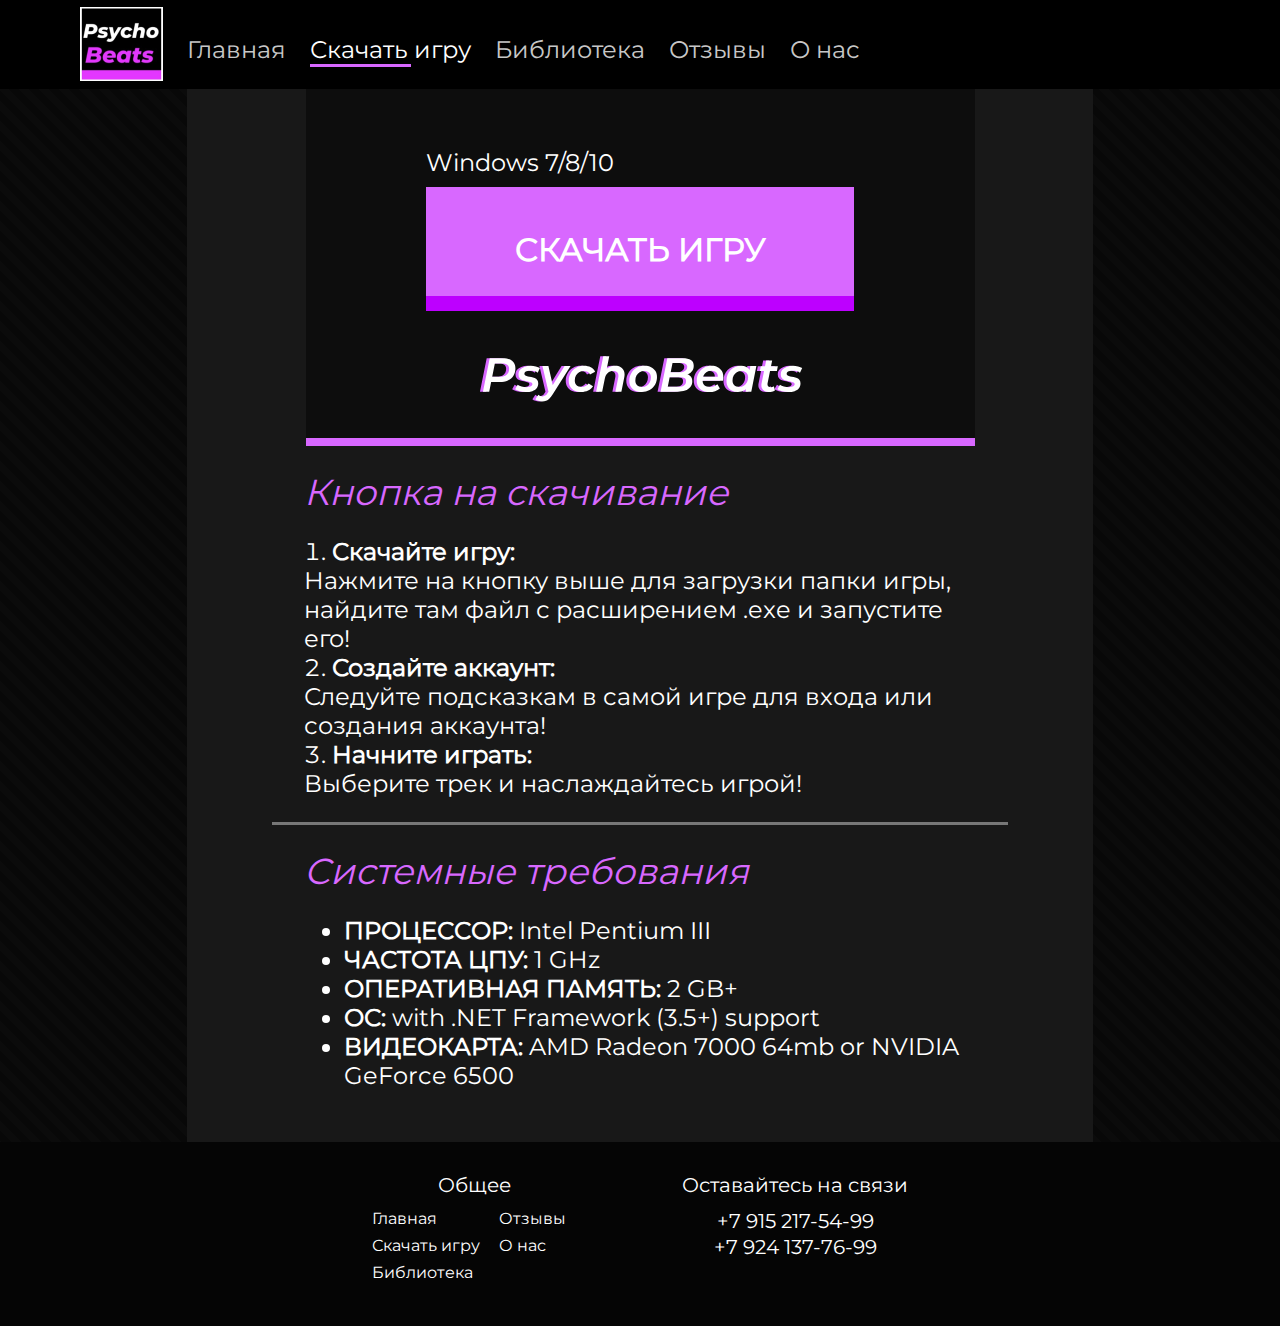
==== index_download.html @ efc1d3e2 "fix 0.1" ====
<!DOCTYPE html>
<html lang="ru">

<head>
    <meta charset="UTF-8">
    <meta name="viewport" content="width=device-width, initial-scale=1.0">
    <title>PsychoBeats</title>
    <link rel="stylesheet" href="style.css">
</head>

<body>
    <div class="header">
        <div class="header__box1">
            <div class="header__logo">
                <img src="img/logo.png">
            </div>
            <div class="header__box2">
                <a href="#" class="header__a-passive">Главная</a>
                <div class="header__a-box-active">
                    <a href="#" class="header__a-active">Скачать игру</a>
                    <div class="header__a-line"></div>
                </div>
                <a href="#" class="header__a-passive">Библиотека</a>
                <a href="#" class="header__a-passive">Отзывы</a>
                <a href="#" class="header__a-passive">О нас</a>
            </div>

        </div>
    </div>
    <div class="main">
        <div class="main__download">
            <div class="main__download-box">
                <p>Windows 7/8/10</p>
                <div class="main__download-btn">
                    <p>СКАЧАТЬ ИГРУ</p>
                    <div class="main__btn-box"></div>
                </div>
            </div>
            <img src="img/PsychoBeats-logo.svg">
            <div class="main__logo-box2"></div>
        </div>
        <div class="main__text-block">
            <h1>Кнопка на скачивание</h1>
            <ol>
                <li><span>Скачайте игру:</span></li>
                Нажмите на кнопку выше для загрузки папки игры, найдите там файл с расширением .exe и запустите его!
                <li><span>Создайте аккаунт:</span></li>
                Следуйте подсказкам в самой игре для входа или создания аккаунта!
                <li><span>Начните играть:</span></li>
                Выберите трек и наслаждайтесь игрой!
            </ol>
        </div>
        <div class="main__spacer"></div>
        <div class="main__text-block">
            <h1>Системные требования</h1>
            <ul>
                <li><span>ПРОЦЕССОР:</span> Intel Pentium III</li>
                <li><span>ЧАСТОТА ЦПУ:</span> 1 GHz</li>
                <li><span>ОПЕРАТИВНАЯ ПАМЯТЬ:</span> 2 GB+</li>
                <li><span>ОС:</span> with .NET Framework (3.5+) support</li>
                <li><span>ВИДЕОКАРТА:</span> AMD Radeon 7000 64mb or NVIDIA GeForce 6500</li>
            </ul>
        </div>
        <div class="main__botter"></div>
    </div>
    <div class="footer">
        <div class="footer__box">
            <h1>Общее</h1>
            <div class="footer__main">
                <a class="footer__a">Главная</a>
                <a class="footer__a">Скачать игру</a>
                <a class="footer__a">Библиотека</a>
                <a class="footer__a">Отзывы</a>
                <a class="footer__a">О нас</a>
            </div>
        </div>
        <div class="footer__box">
            <h1>Оставайтесь на связи</h1>
            <div class="footer__phone">
                <a class="footer__a-phone" href="tel:89152175499">+7 915 217-54-99</a>
                <a class="footer__a-phone" href="tel:89241377699">+7 924 137-76-99</a>
            </div>
        </div>
    </div>
    </div>
</body>

</html>
---- style.css ----
@font-face {
    font-family: "Montserrat";
    src: url("fonts/Montserrat-Regular.ttf");
}

@keyframes move-it {
    0% {
        background-position: initial;
    }

    100% {
        background-position: 100px 0px;
    }
}

.header {
    margin: 0;
    height: 89px;
    width: 100%;
    background-color: #000;
}

body {
    margin: 0 auto;
    font-family: "Montserrat";
    background: repeating-linear-gradient(45deg,
            #080808,
            #080808 5%,
            #0B0B0B 5%,
            #0B0B0B 10%);
    background-size: 100px 100px;
    animation: move-it 2s linear infinite;
}

.header__box1 {
    margin: 0 auto;
    width: 1121px;
    height: 74px;
    display: flex;
    align-self: center;
    flex-direction: row;
    gap: 24px;
    padding-top: 7px;
}

.header__box2 {
    width: 905px;
    height: 33px;
    margin-top: 28px;
    display: flex;
    gap: 24px;
}

.header__a-active {
    color: #FFF;
    font-size: 24px;
    font-style: normal;
    font-weight: 500;
    line-height: normal;
    text-decoration-line: none;
}

.header__a-passive {
    color: rgba(255, 255, 255, 0.80);
    font-size: 24px;
    font-style: normal;
    font-weight: 500;
    line-height: normal;
    text-decoration-line: none;
}

.header__a-box-active {
    display: flex;
    flex-direction: column;
}

.header__a-line {
    width: 101px;
    height: 3px;
    background-color: #D868FF;
}

.main {
    margin: 0 auto;
    width: 906px;
    background-color: #181818;
    display: flex;
    flex-direction: column;
    align-items: center;
    gap: 24px;
}

.main__gameplay {
    width: 906px;
    height: 510px;
    background-color: black;
    background-image: linear-gradient(rgba(0, 0, 0, 0.62),
            rgba(0, 0, 0, 0.62)), url("img/gameplay.png");
    display: flex;
    flex-direction: column;
    justify-content: space-between;
    align-items: center;
}

.main__gameplay img {
    padding-top: 197px;
}

.main__logo-box {
    width: 906px;
    height: 11px;
    background-color: #D868FF;
}

.main__logo-box2 {
    width: 669px;
    height: 8px;
    background-color: #D868FF;
}

.main__text-block h1 {
    margin: 0;
    color: #D868FF;
    font-size: 36px;
    font-style: italic;
    font-weight: 500;
    line-height: normal;
}

.main__text-block p,
ul,
ol {
    margin: 0;
    color: #FFF;
    font-size: 24px;
    font-style: normal;
    font-weight: 500;
    line-height: normal;
}


.main__text-block {
    width: 673px;
    margin: 0 auto;
    display: flex;
    flex-direction: column;
    gap: 23px;
}

.main__text-block ol {
    list-style-position: inside;
    padding: 0;
}

.main__text-block p span {
    margin: 0;
    color: #FFF;
    font-size: 24px;
    font-style: normal;
    font-weight: 600;
    line-height: normal;
}

.main__text-block li span {
    margin: 0;
    color: #FFF;
    font-size: 24px;
    font-style: normal;
    font-weight: 600;
    line-height: normal;
}

.main__text-block p span1 {
    margin: 0;
    color: #FFF;
    font-size: 24px;
    font-style: italic;
    font-weight: 500;
    line-height: normal;
}

.main__spacer {
    width: 736px;
    height: 3px;
    background-color: #777;
}

.main__bubble-boxes {
    margin: 0 auto;
    width: 736px;
    height: 221px;
    display: flex;
    flex-direction: row;
    justify-content: space-between;
    margin-bottom: 52px;
}

.main__download {
    width: 669px;
    height: 357px;
    background-color: rgba(0, 0, 0, 0.44);
    display: flex;
    flex-direction: column;
    gap: 34px;
    align-items: center;
    justify-content: end;
}

.main__download p {
    color: #FFF;
    font-size: 24px;
    font-style: normal;
    font-weight: 500;
    line-height: normal;
    margin: 0;
    margin-bottom: 10px;
}

.main__download img {
    width: 325px;
    height: 59px;
}

.main__btn-box {
    width: 428px;
    height: 15px;
    background-color: #BD00FF;
}

.main__download-btn {
    width: 428px;
    height: 124px;
    background-color: #D868FF;
    display: flex;
    flex-direction: column;
    align-items: center;
    justify-content: space-between;
}

.main__download-btn p {
    margin: 0;
    margin-top: 43px;
    color: #FFF;
    font-size: 32px;
    font-style: normal;
    font-weight: 700;
    line-height: normal;
}

.footer {
    width: 100%;
    height: 184px;
    background-color: #050505;
    margin: 0 auto;
    display: flex;
    flex-direction: row;
    justify-content: center;
    gap: 105px;
}

.main__botter {
    margin-bottom: 28px;
}

.footer__box h1 {
    margin: 0;
    color: #FFF;
    text-align: center;
    font-size: 20px;
    font-style: normal;
    font-weight: 500;
    line-height: normal;
    margin-bottom: 12px;
}

.footer__box {
    margin-top: 31px;
}

.footer__main {
    width: 205px;
    height: 76px;
    display: flex;
    flex-direction: column;
    flex-wrap: wrap;
    gap: 8px;
}

.footer__main a {
    color: #FFF;
    text-align: left;
    font-size: 16px;
    font-style: normal;
    font-weight: 500;
    line-height: normal;
}

.footer__phone a {
    color: #FFF;
    text-align: center;
    font-size: 20px;
    font-style: normal;
    font-weight: 500;
    line-height: normal;
    text-decoration-line: none;
}

.footer__phone {
    display: flex;
    flex-direction: column;
    gap: 2px;
}
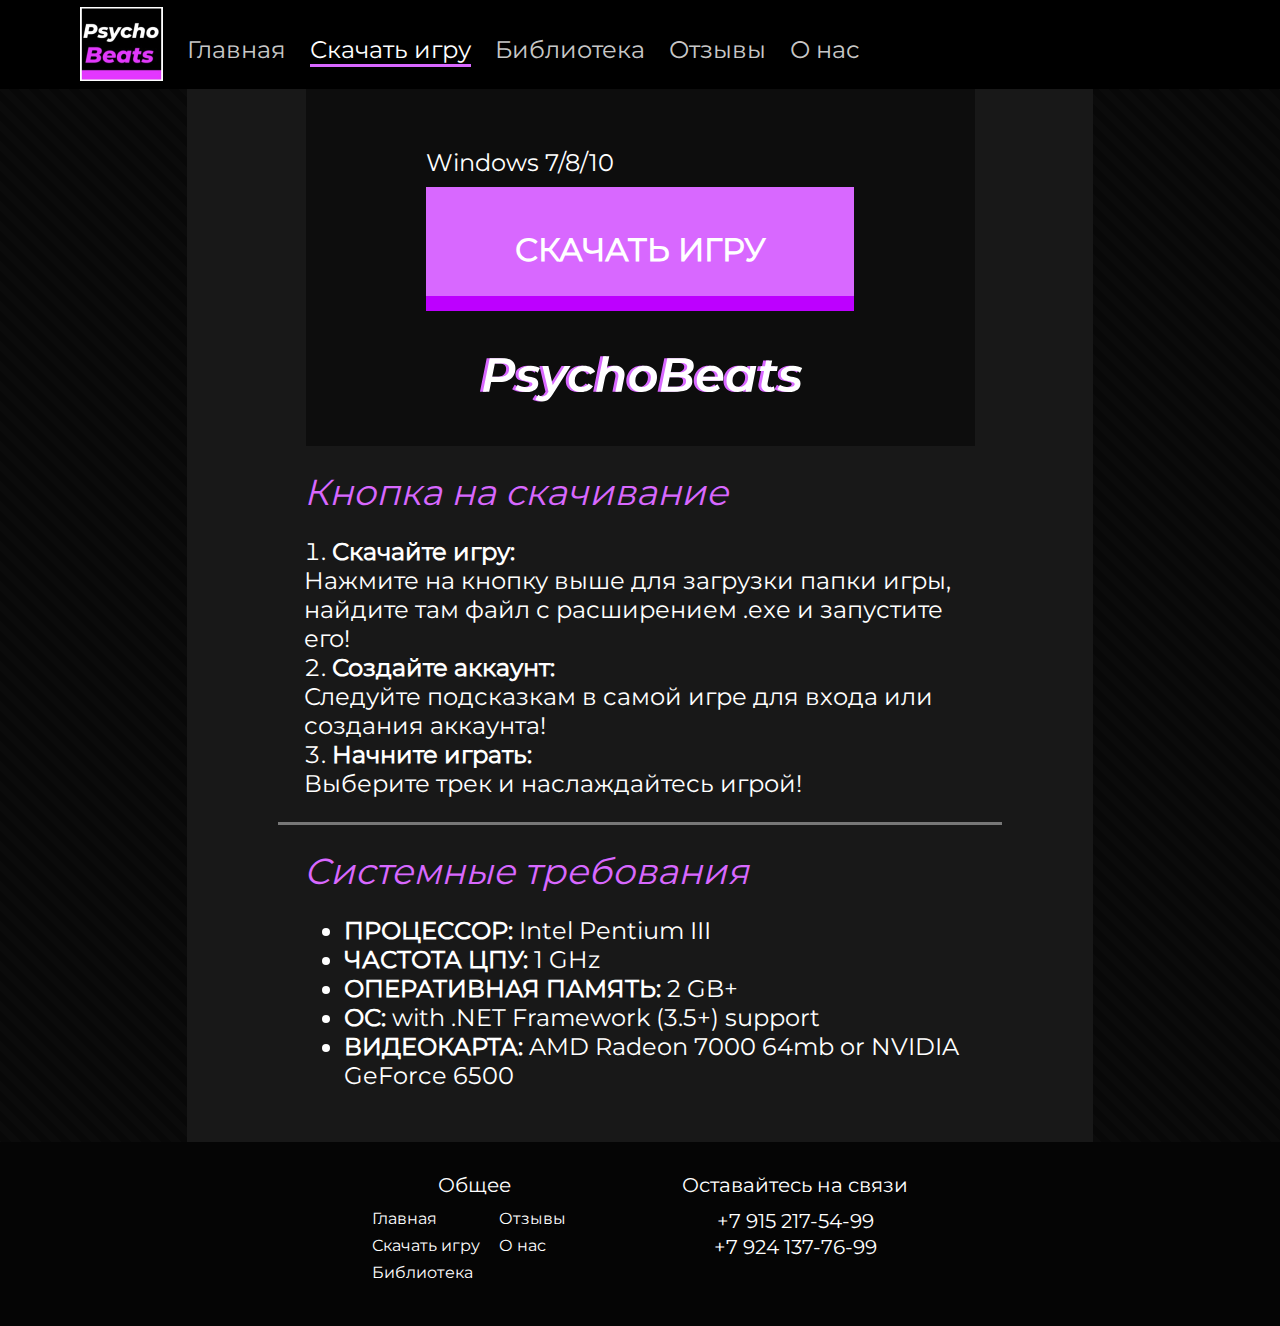
==== commit c3383774: "бутер добален" ====
--- a/index_download.html
+++ b/index_download.html
@@ -15,14 +15,14 @@
                 <img src="img/logo.png">
             </div>
             <div class="header__box2">
-                <a href="#" class="header__a-passive">Главная</a>
+                <a href="/" class="header__a-passive">Главная</a>
                 <div class="header__a-box-active">
-                    <a href="#" class="header__a-active">Скачать игру</a>
+                    <a href="index_download.html" class="header__a-active">Скачать игру</a>
                     <div class="header__a-line"></div>
                 </div>
-                <a href="#" class="header__a-passive">Библиотека</a>
-                <a href="#" class="header__a-passive">Отзывы</a>
-                <a href="#" class="header__a-passive">О нас</a>
+                <a href="index_library.html" class="header__a-passive">Библиотека</a>
+                <a href="index_review.html" class="header__a-passive">Отзывы</a>
+                <a href="index_we.html" class="header__a-passive">О нас</a>
             </div>
 
         </div>
--- a/style.css
+++ b/style.css
@@ -18,6 +18,10 @@
     height: 89px;
     width: 100%;
     background-color: #000;
+}
+
+.navbar {
+    display: none;
 }
 
 body {
@@ -34,7 +38,7 @@
 
 .header__box1 {
     margin: 0 auto;
-    width: 1121px;
+    max-width: 1121px;
     height: 74px;
     display: flex;
     align-self: center;
@@ -44,7 +48,7 @@
 }
 
 .header__box2 {
-    width: 905px;
+    max-width: 905px;
     height: 33px;
     margin-top: 28px;
     display: flex;
@@ -75,14 +79,14 @@
 }
 
 .header__a-line {
-    width: 101px;
+    width: 100%;
     height: 3px;
     background-color: #D868FF;
 }
 
 .main {
     margin: 0 auto;
-    width: 906px;
+    max-width: 906px;
     background-color: #181818;
     display: flex;
     flex-direction: column;
@@ -91,7 +95,7 @@
 }
 
 .main__gameplay {
-    width: 906px;
+    width: 100%;
     height: 510px;
     background-color: black;
     background-image: linear-gradient(rgba(0, 0, 0, 0.62),
@@ -100,21 +104,35 @@
     flex-direction: column;
     justify-content: space-between;
     align-items: center;
-}
-
-.main__gameplay img {
-    padding-top: 197px;
+    object-fit: cover;
+    background-repeat: no-repeat;
+    background-position: center center;
+    /*background-size: contain;*/
+
+}
+
+.main__img {
+    width: 100%;
+    height: 100%;
+    display: flex;
+    justify-content: center;
+    align-items: center;
+    align-content: center;
+}
+
+.main__img img {
+    width: 70%;
 }
 
 .main__logo-box {
-    width: 906px;
+    width: 100%;
     height: 11px;
     background-color: #D868FF;
 }
 
 .main__logo-box2 {
-    width: 669px;
-    height: 8px;
+    max-width: 669px;
+    min-height: 8px;
     background-color: #D868FF;
 }
 
@@ -140,7 +158,7 @@
 
 
 .main__text-block {
-    width: 673px;
+    max-width: 673px;
     margin: 0 auto;
     display: flex;
     flex-direction: column;
@@ -180,19 +198,19 @@
 }
 
 .main__spacer {
-    width: 736px;
+    width: 80%;
     height: 3px;
     background-color: #777;
 }
 
 .main__bubble-boxes {
     margin: 0 auto;
-    width: 736px;
-    height: 221px;
+    max-width: 736px;
     display: flex;
     flex-direction: row;
-    justify-content: space-between;
     margin-bottom: 52px;
+    gap: 37px;
+    flex-wrap: wrap;
 }
 
 .main__download {
@@ -249,7 +267,7 @@
 
 .footer {
     width: 100%;
-    height: 184px;
+    min-height: 184px;
     background-color: #050505;
     margin: 0 auto;
     display: flex;
@@ -293,6 +311,7 @@
     font-style: normal;
     font-weight: 500;
     line-height: normal;
+    text-decoration-line: none;
 }
 
 .footer__phone a {
@@ -309,4 +328,108 @@
     display: flex;
     flex-direction: column;
     gap: 2px;
+}
+
+.main__botter {
+    margin-bottom: 28px;
+}
+
+/*Стили для отзывов*/
+.main__review {
+    margin: 0;
+    width: 666px;
+    height: 258px;
+    background: rgba(0, 0, 0, 0.50);
+}
+
+.main__review-container {
+    display: flex;
+    flex-direction: row;
+    justify-content: space-between;
+    margin-left: 41px;
+    margin-top: 27px;
+    margin-right: 47px;
+    margin-bottom: 35px;
+}
+
+.main__review-foto {
+    display: flex;
+    flex-direction: column;
+    align-items: center;
+    gap: 19px;
+
+}
+
+.main__review-foto p {
+    color: #FFF;
+    text-align: center;
+    font-size: 20px;
+    font-style: normal;
+    font-weight: 600;
+    line-height: normal;
+}
+
+.main__review-foto img {
+    width: 129px;
+    height: 129px;
+    border-radius: 129px;
+}
+
+.main__review-text {
+    display: flex;
+    flex-direction: column;
+    justify-content: center;
+    width: 395px;
+    height: 204px;
+}
+
+.main__review-text p {
+    color: #FFF;
+    text-align: justify;
+    font-size: 16px;
+    font-style: normal;
+    font-weight: 600;
+    line-height: normal;
+}
+
+#h1 {
+    margin-top: 42px;
+}
+
+/*стили для о нас*/
+.main__text-block li span {
+    margin: 0;
+    color: #FFF;
+    font-size: 24px;
+    font-style: normal;
+    font-weight: 600;
+    line-height: normal;
+}
+
+.main__we {
+    color: #FFF;
+    font-size: 24px;
+    font-style: normal;
+    font-weight: 500;
+    line-height: normal;
+    margin: 0;
+}
+
+.main__we img {
+    width: 673px;
+    height: 500px;
+    margin-top: 20px;
+    margin-bottom: 40px;
+}
+
+.main__we-text {
+    margin: 0;
+}
+
+#autor {
+    color: #FFF;
+    font-size: 18px;
+    font-style: normal;
+    font-weight: 500;
+    line-height: normal;
 }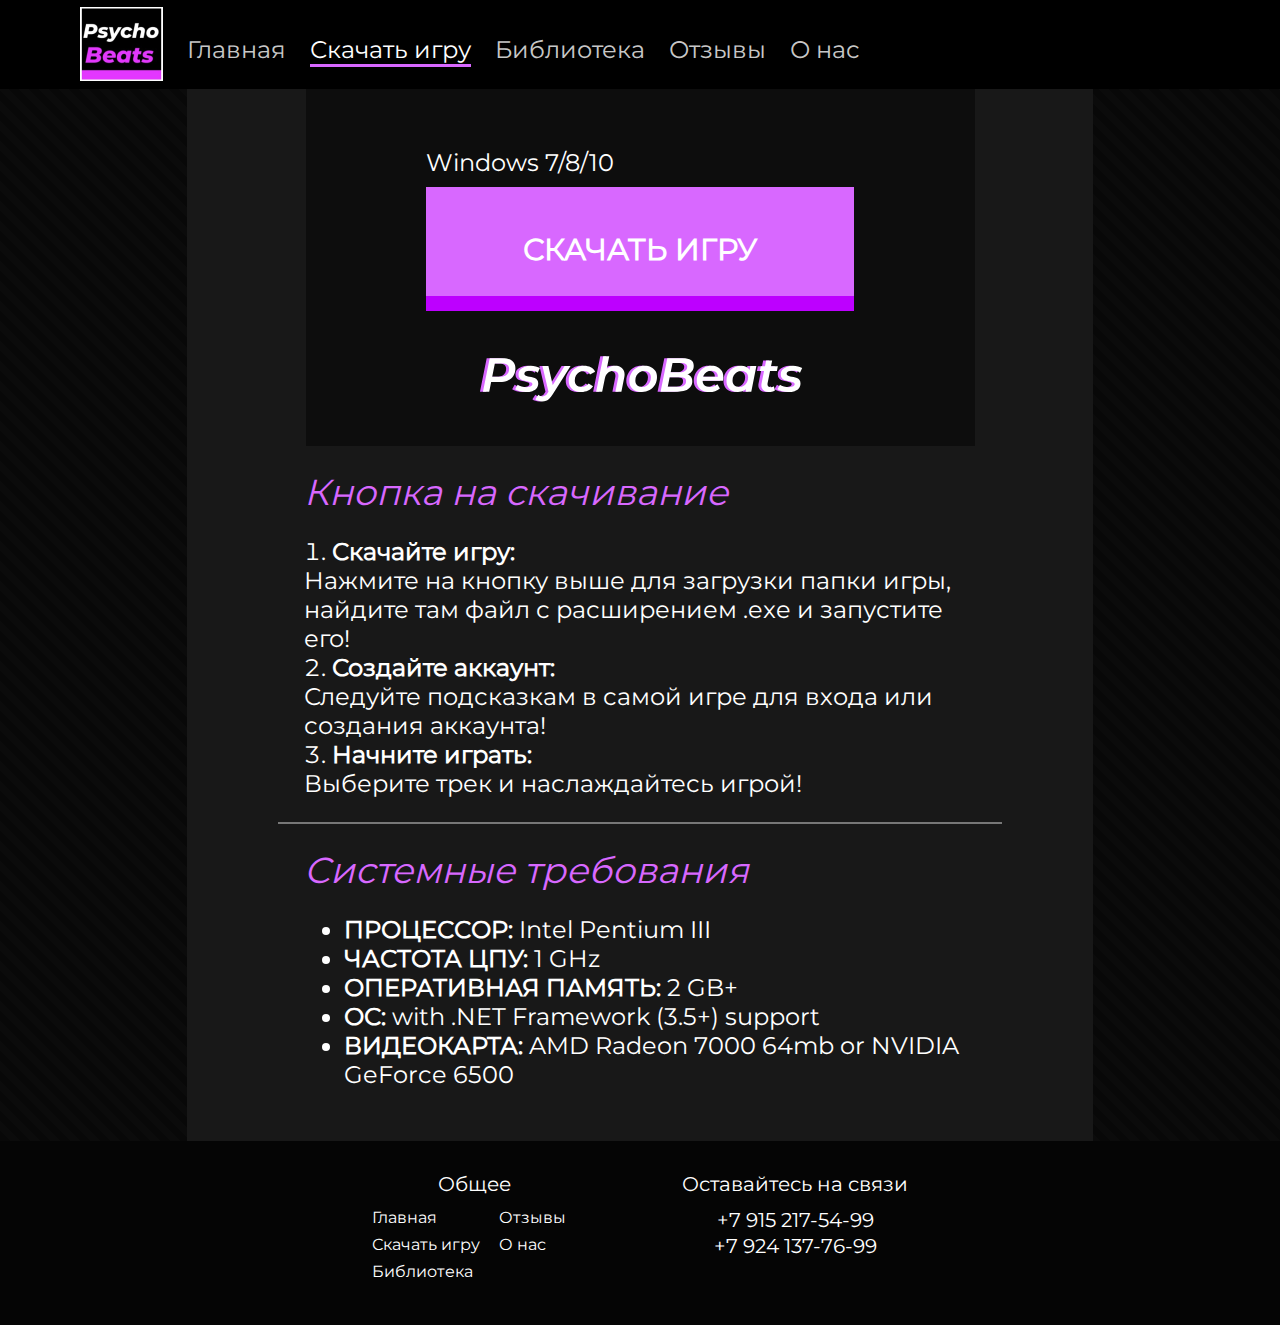
==== commit ce594241: "add dwnl link" ====
--- a/index_download.html
+++ b/index_download.html
@@ -31,10 +31,9 @@
         <div class="main__download">
             <div class="main__download-box">
                 <p>Windows 7/8/10</p>
-                <div class="main__download-btn">
-                    <p>СКАЧАТЬ ИГРУ</p>
-                    <div class="main__btn-box"></div>
-                </div>
+                <button class="main__download-btn btn-1">
+                    СКАЧАТЬ ИГРУ
+                </button>
             </div>
             <img src="img/PsychoBeats-logo.svg">
             <div class="main__logo-box2"></div>
@@ -83,6 +82,10 @@
         </div>
     </div>
     </div>
+    <script src="https://code.jquery.com/jquery-3.6.3.js"
+        integrity="sha256-nQLuAZGRRcILA+6dMBOvcRh5Pe310sBpanc6+QBmyVM=" crossorigin="anonymous">
+        </script>
+    <script src="download.js"></script>
 </body>
 
 </html>--- a/style.css
+++ b/style.css
@@ -199,7 +199,7 @@
 
 .main__spacer {
     width: 80%;
-    height: 3px;
+    height: 2px;
     background-color: #777;
 }
 
@@ -209,8 +209,9 @@
     display: flex;
     flex-direction: row;
     margin-bottom: 52px;
-    gap: 37px;
+    gap: 35px;
     flex-wrap: wrap;
+    justify-content: center;
 }
 
 .main__download {
@@ -239,30 +240,48 @@
     height: 59px;
 }
 
-.main__btn-box {
-    width: 428px;
-    height: 15px;
-    background-color: #BD00FF;
-}
-
 .main__download-btn {
     width: 428px;
     height: 124px;
-    background-color: #D868FF;
-    display: flex;
-    flex-direction: column;
-    align-items: center;
-    justify-content: space-between;
-}
-
-.main__download-btn p {
-    margin: 0;
-    margin-top: 43px;
-    color: #FFF;
-    font-size: 32px;
-    font-style: normal;
-    font-weight: 700;
-    line-height: normal;
+    color: #FFF;
+    font-size: 30px;
+    font-style: normal;
+    font-weight: 800;
+    line-height: normal;
+    font-family: "Montserrat";
+    background-image: url(img/dwnl-btn.svg);
+    border: none;
+    cursor: pointer;
+    text-transform: uppercase;
+    outline: none;
+    position: relative;
+    -webkit-transition: all 0.3s;
+    -moz-transition: all 0.3s;
+    transition: all 0.3s;
+}
+
+.main__download-btn:after {
+    content: '';
+    position: absolute;
+    z-index: -1;
+    -webkit-transition: all 0.3s;
+    -moz-transition: all 0.3s;
+    transition: all 0.3s;
+}
+
+.btn-1 {
+    background-image: url(img/dwnl-btn.svg);
+    color: #fff;
+}
+
+.btn-1:hover {
+    background-image: url(img/Group\ 6.svg);
+    font-size: 36px;
+}
+
+.btn-1:active {
+    background-image: url(img/Group\ 6.svg);
+    top: 3px;
 }
 
 .footer {
@@ -337,8 +356,8 @@
 /*Стили для отзывов*/
 .main__review {
     margin: 0;
-    width: 666px;
-    height: 258px;
+    max-width: 666px;
+    min-height: 258px;
     background: rgba(0, 0, 0, 0.50);
 }
 
@@ -350,6 +369,7 @@
     margin-top: 27px;
     margin-right: 47px;
     margin-bottom: 35px;
+    gap: 40px;
 }
 
 .main__review-foto {
@@ -378,9 +398,9 @@
 .main__review-text {
     display: flex;
     flex-direction: column;
-    justify-content: center;
-    width: 395px;
-    height: 204px;
+    justify-content: space-between;
+    max-width: 395px;
+    min-height: 204px;
 }
 
 .main__review-text p {
@@ -390,9 +410,32 @@
     font-style: normal;
     font-weight: 600;
     line-height: normal;
-}
-
-#h1 {
+
+}
+
+.main__review-info {
+    display: flex;
+    flex-direction: column;
+    justify-content: center;
+    min-height: 129px;
+}
+
+.main__review-stars {
+    display: flex;
+    flex-direction: row;
+    gap: 12px;
+    height: 48px;
+}
+
+#stars_left {
+    justify-content: end;
+}
+
+#stars_right {
+    justify-content: start;
+}
+
+.h1 {
     margin-top: 42px;
 }
 
@@ -415,13 +458,18 @@
     margin: 0;
 }
 
-.main__we img {
-    width: 673px;
-    height: 500px;
+.main__we-img {
+    max-width: 673px;
     margin-top: 20px;
     margin-bottom: 40px;
 }
 
+.main__we-img img {
+    width: 100%;
+    height: 100%;
+    object-fit: cover;
+}
+
 .main__we-text {
     margin: 0;
 }
@@ -432,4 +480,141 @@
     font-style: normal;
     font-weight: 500;
     line-height: normal;
+}
+
+/*Библиотека*/
+.main__search {
+    display: flex;
+    flex-direction: row;
+    align-items: center;
+    gap: 15px;
+}
+
+.mb-3 {
+    margin-bottom: 0px !important;
+    background: #4E4E4E;
+    width: 238px;
+    height: 35px;
+}
+
+.form-control {
+    background-color: #4E4E4E;
+    color: #fff;
+    border-radius: 0px;
+    border: 0px;
+    height: 35px;
+}
+
+#button-addon2 {
+    border: 0px;
+    height: 35px;
+}
+
+.main__complexity {
+    display: flex;
+    flex-direction: row;
+    align-items: center;
+    justify-content: space-between;
+    gap: 12px;
+    max-width: 483px;
+}
+
+.main__complexity-item {
+    display: flex;
+    align-items: center;
+    justify-content: center;
+    width: 125px;
+    height: 35px;
+    border: 0px;
+}
+
+.main__complexity-item p {
+    color: #000;
+    font-family: Montserrat;
+    font-size: 24px;
+    font-style: normal;
+    font-weight: 700;
+    line-height: normal;
+}
+
+#all {
+    background: rgba(216, 104, 255, 0.50);
+
+}
+
+#all:hover {
+    color: var(--bs-btn-hover-color);
+    background-color: rgba(216, 104, 255, 1);
+    border-color: var(--bs-btn-hover-border-color);
+}
+
+#green {
+    background: rgba(114, 255, 91, 0.50);
+
+}
+
+#green:hover {
+    color: var(--bs-btn-hover-color);
+    background-color: rgba(114, 255, 91, 1);
+    border-color: var(--bs-btn-hover-border-color);
+}
+
+#yellow {
+    background: rgba(255, 219, 91, 0.5);
+}
+
+#yellow:hover {
+    color: var(--bs-btn-hover-color);
+    background-color: rgba(255, 219, 91, 1);
+    border-color: var(--bs-btn-hover-border-color);
+}
+
+#red {
+    background: rgba(255, 91, 91, 0.50);
+}
+
+#red:hover {
+    color: var(--bs-btn-hover-color);
+    background-color: rgba(255, 130, 130, 1);
+    border-color: var(--bs-btn-hover-border-color);
+}
+
+.main__complexity-line {
+    width: 3px;
+    height: 35px;
+    background: #FFF;
+}
+
+.main__songs {
+    width: 100%;
+    margin-top: 31px;
+    gap: 45px;
+}
+
+.main__songs-item {
+    display: flex;
+    flex-direction: row;
+    align-items: center;
+    gap: 32px;
+    width: 100%;
+}
+
+.main__songs-item li span {
+    font-weight: 700;
+}
+
+.main__songs-list {
+    margin: 0;
+}
+
+.main__songs-img {
+    width: 277px;
+    height: 249px;
+    flex-shrink: 0;
+}
+
+.main__songs-img img {
+    width: 100%;
+    height: 100%;
+    object-fit: cover;
 }